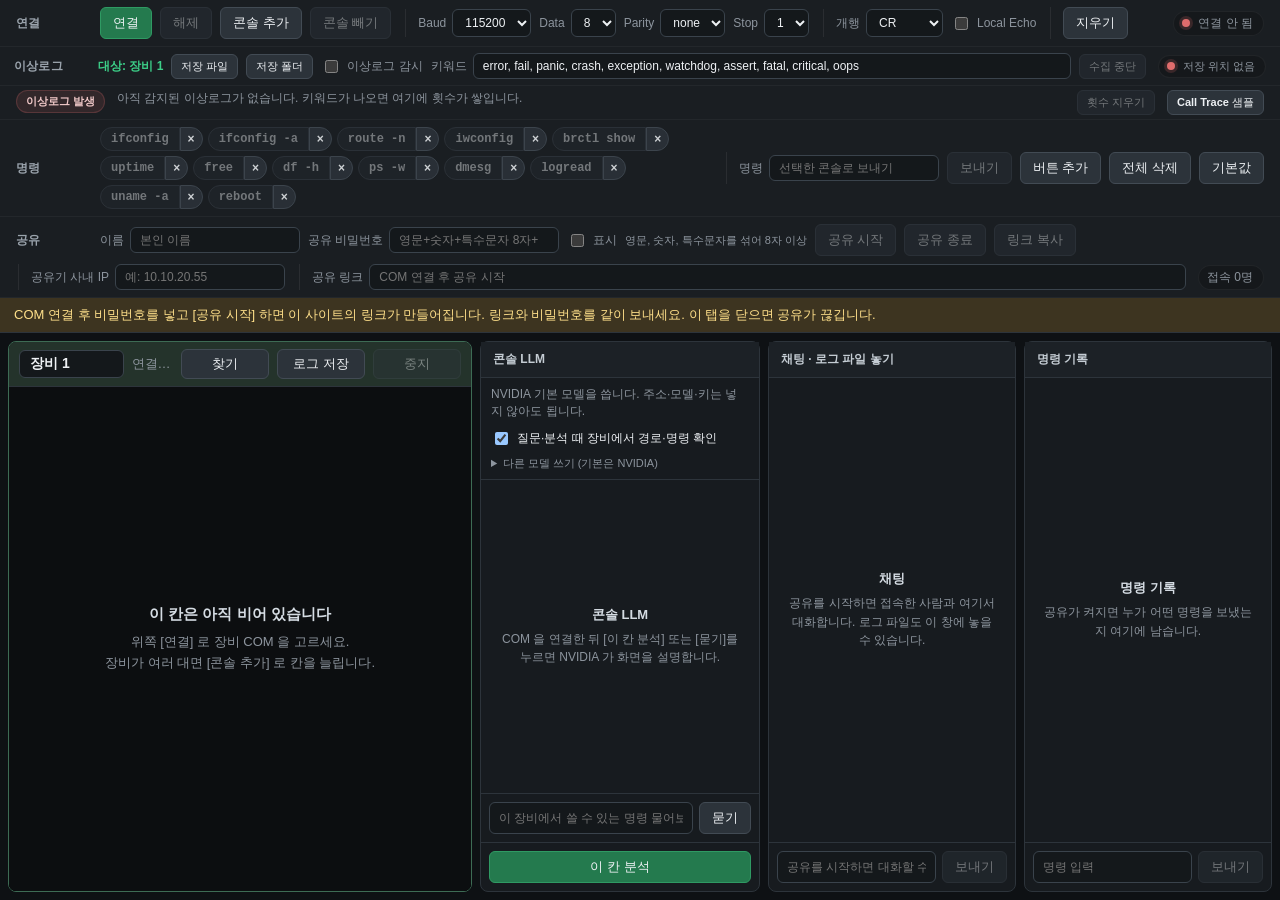
==== index.html @ 729c1d9c "Bake the Cloudflare Worker URL so testers can use Console LLM without filling API fields. Co-authore" ====
<!DOCTYPE html>
<html lang="ko">
  <head>
    <meta charset="UTF-8" />
    <meta name="viewport" content="width=device-width, initial-scale=1.0" />
    <meta name="referrer" content="no-referrer" />
    <title>웹 시리얼 콘솔</title>
    <meta http-equiv="Cache-Control" content="no-cache, no-store, must-revalidate" />
    <link rel="stylesheet" href="./vendor/xterm.css" />
    <link rel="stylesheet" href="./src/style.css?v=20261103f" />
  </head>
  <body>
    <div id="app">
      <div class="app-chrome">
      <header class="toolbar toolbar-serial">
        <span class="toolbar-label">연결</span>
        <div class="toolbar-group">
          <button id="btn-connect" type="button" class="btn btn-primary">연결</button>
          <button id="btn-disconnect" type="button" class="btn" disabled>해제</button>
          <button id="btn-add-console" type="button" class="btn">콘솔 추가</button>
          <button id="btn-remove-console" type="button" class="btn" disabled>콘솔 빼기</button>
        </div>

        <div class="toolbar-group">
          <label>
            Baud
            <select id="sel-baud">
              <option value="9600">9600</option>
              <option value="19200">19200</option>
              <option value="38400">38400</option>
              <option value="57600">57600</option>
              <option value="115200" selected>115200</option>
              <option value="230400">230400</option>
            </select>
          </label>

          <label>
            Data
            <select id="sel-data-bits">
              <option value="8" selected>8</option>
              <option value="7">7</option>
            </select>
          </label>

          <label>
            Parity
            <select id="sel-parity">
              <option value="none" selected>none</option>
              <option value="even">even</option>
              <option value="odd">odd</option>
            </select>
          </label>

          <label>
            Stop
            <select id="sel-stop-bits">
              <option value="1" selected>1</option>
              <option value="2">2</option>
            </select>
          </label>
        </div>

        <div class="toolbar-group">
          <label>
            개행
            <select id="sel-newline">
              <option value="cr" selected>CR</option>
              <option value="lf">LF</option>
              <option value="crlf">CR+LF</option>
            </select>
          </label>

          <label class="checkbox">
            <input id="chk-echo" type="checkbox" />
            Local Echo
          </label>
        </div>

        <div class="toolbar-group">
          <button id="btn-clear" type="button" class="btn">지우기</button>
        </div>

        <div class="toolbar-status">
          <span id="status-dot" class="status-dot" aria-hidden="true"></span>
          <span id="status-text">연결 안 됨</span>
        </div>
      </header>

      <header class="toolbar toolbar-aging">
        <span class="toolbar-label">이상로그</span>
        <div class="toolbar-group">
          <span id="aging-target" class="aging-target">대상: 장비 1</span>
          <button id="btn-log-file" type="button" class="btn">저장 파일</button>
          <button id="btn-log-folder" type="button" class="btn">저장 폴더</button>
          <label class="checkbox">
            <input id="chk-log-watch" type="checkbox" />
            이상로그 감시
          </label>
          <label class="toolbar-keywords">
            키워드
            <input
              id="txt-log-keywords"
              type="text"
              spellcheck="false"
              placeholder="선택한 장비만. 쉼표로 구분"
              title="지금 대상 칸만 감시합니다. 예: error, fail"
            />
          </label>
          <button id="btn-log-stop" type="button" class="btn" disabled>수집 중단</button>
        </div>

        <div class="toolbar-status">
          <span id="log-status-dot" class="status-dot" aria-hidden="true"></span>
          <span id="log-status-text">저장 위치 없음</span>
        </div>
      </header>

      <div id="aging-hit-bar" class="toolbar aging-hit-bar">
        <div class="aging-hit-heading">이상로그 발생</div>
        <div id="aging-hit-list" class="aging-hit-list"></div>
        <button id="btn-aging-hit-clear" type="button" class="btn" disabled>횟수 지우기</button>
        <button
          id="btn-oops-sample"
          type="button"
          class="btn"
          title="COM 없이 가짜 Call Trace 를 넣어, 채팅과 콘솔 LLM 칸에 마지막 함수 안내가 뜨는지 확인합니다."
        >
          Call Trace 샘플
        </button>
      </div>

      <header class="toolbar toolbar-commands">
        <span class="toolbar-label">명령</span>
        <div id="quick-commands" class="toolbar-group command-buttons"></div>
        <div class="toolbar-group command-custom">
          <label>
            명령
            <input
              id="txt-custom-command"
              type="text"
              spellcheck="false"
              placeholder="선택한 콘솔로 보내기"
              disabled
            />
          </label>
          <button id="btn-send-command" type="button" class="btn" disabled>보내기</button>
          <button id="btn-add-command" type="button" class="btn" title="입력한 명령을 버튼으로 남깁니다.">
            버튼 추가
          </button>
          <button id="btn-clear-commands" type="button" class="btn" title="지금 있는 명령 버튼을 모두 지웁니다.">
            전체 삭제
          </button>
          <button id="btn-reset-commands" type="button" class="btn" title="처음 들어 있던 버튼으로 되돌립니다.">
            기본값
          </button>
        </div>
      </header>

      <header class="toolbar toolbar-share">
        <span class="toolbar-label">공유</span>
        <div class="toolbar-group">
          <label>
            이름
            <input
              id="txt-share-name"
              type="text"
              maxlength="20"
              spellcheck="false"
              placeholder="본인 이름"
              autocomplete="nickname"
            />
          </label>
          <label>
            공유 비밀번호
            <input
              id="txt-share-pass"
              type="password"
              maxlength="64"
              spellcheck="false"
              placeholder="영문+숫자+특수문자 8자+"
              autocomplete="new-password"
            />
          </label>
          <label class="checkbox">
            <input id="chk-share-pass-show" type="checkbox" />
            표시
          </label>
          <span id="share-pass-hint" class="share-pass-hint">영문, 숫자, 특수문자를 섞어 8자 이상</span>
          <button id="btn-share-start" type="button" class="btn" disabled>공유 시작</button>
          <button id="btn-share-stop" type="button" class="btn" disabled>공유 종료</button>
          <button id="btn-share-copy" type="button" class="btn" disabled>링크 복사</button>
        </div>
        <div class="toolbar-group">
          <label>
            공유기 사내 IP
            <input
              id="txt-share-wan"
              type="text"
              spellcheck="false"
              placeholder="예: 10.10.20.55"
              title="사내망이 ipTIME에 준 주소입니다. 노트북 IP가 아닙니다. ipTIME에서 TCP 8765 를 이 PC로 포트포워드 한 뒤 적으세요."
            />
          </label>
        </div>
        <div class="toolbar-group toolbar-share-url">
          <label>
            공유 링크
            <input id="txt-share-url" type="text" readonly spellcheck="false" placeholder="COM 연결 후 공유 시작" />
          </label>
        </div>
        <div class="toolbar-status">
          <span id="share-peers">접속 0명</span>
        </div>
      </header>

      <p id="browser-warning" class="browser-warning" hidden>
        이 브라우저는 Web Serial API를 지원하지 않습니다. Chrome 또는 Edge의 https:// 주소로 열어 주세요.
      </p>
      <p id="pages-hint" class="share-banner" hidden>
        COM 연결 후 비밀번호를 넣고 [공유 시작] 하면 이 사이트의 링크가 만들어집니다. 링크와 비밀번호를 같이 보내세요.
        이 탭을 닫으면 공유가 끊깁니다.
      </p>

      <header class="toolbar toolbar-share-guests" id="share-guest-bar" hidden>
        <div class="toolbar-group share-guest-heading">접속자 명령 허용</div>
        <div id="share-guest-list" class="share-guest-list">
          <span class="share-guest-empty">아직 입장한 사람이 없습니다.</span>
        </div>
      </header>
      </div>

      <div class="workspace">
        <div id="console-stack" class="console-stack"></div>
        <aside id="llm-panel" class="chat-panel llm-panel">
          <div class="chat-header">콘솔 LLM</div>
          <div class="llm-settings">
            <p id="llm-trial-note" class="llm-trial-note">NVIDIA 기본 모델을 준비하는 중…</p>
            <label class="checkbox" title="pwd·PATH·ls 만 보냅니다. 콘솔 화면·공유·이상로그에는 찍히지 않습니다.">
              <input id="chk-llm-probe-device" type="checkbox" checked />
              질문·분석 때 장비에서 경로·명령 확인
            </label>
            <details class="llm-api-details">
              <summary>다른 모델 쓰기 (기본은 NVIDIA)</summary>
              <p class="llm-trial-note">
                시험자는 비워 두세요. 주소·모델은 NVIDIA 기본값입니다.
                API 키는 페이지에 넣지 않고 Cloudflare Worker 비밀값으로 둡니다.
              </p>
              <label>
                API 주소
                <input
                  id="txt-llm-endpoint"
                  type="text"
                  spellcheck="false"
                  placeholder="https://integrate.api.nvidia.com/v1/chat/completions"
                  autocomplete="off"
                />
              </label>
              <label>
                모델
                <input
                  id="txt-llm-model"
                  type="text"
                  spellcheck="false"
                  placeholder="nvidia/nemotron-3-ultra-550b-a55b"
                  autocomplete="off"
                />
              </label>
              <label>
                중계 주소
                <input
                  id="txt-llm-proxy"
                  type="text"
                  spellcheck="false"
                  placeholder="https://이름.workers.dev"
                  autocomplete="off"
                />
              </label>
              <label>
                API 키
                <input
                  id="txt-llm-key"
                  type="password"
                  spellcheck="false"
                  placeholder="비워 두면 기본 키"
                  autocomplete="off"
                />
              </label>
            </details>
          </div>
          <div id="llm-log" class="chat-log llm-log"></div>
          <div class="side-empty" id="llm-empty">
            <p class="side-empty-title">콘솔 LLM</p>
            <p class="side-empty-live">
              COM 을 연결한 뒤 [이 칸 분석] 또는 [묻기]를 누르면 NVIDIA 가 화면을 설명합니다.
            </p>
          </div>
          <form id="llm-ask-form" class="chat-form llm-ask">
            <input
              id="txt-llm-question"
              type="text"
              spellcheck="false"
              placeholder="이 장비에서 쓸 수 있는 명령 물어보기"
              autocomplete="off"
            />
            <button id="btn-llm-ask" type="submit" class="btn">묻기</button>
          </form>
          <div class="chat-form llm-actions">
            <button id="btn-llm-analyze" type="button" class="btn btn-primary">이 칸 분석</button>
          </div>
        </aside>
        <aside id="chat-panel" class="chat-panel idle">
          <div class="chat-header">채팅 · 로그 파일 놓기</div>
          <div id="chat-log" class="chat-log"></div>
          <div class="side-empty" id="chat-empty">
            <p class="side-empty-title">채팅</p>
            <p class="side-empty-idle">공유를 시작하면 접속한 사람과 여기서 대화합니다. 로그 파일도 이 창에 놓을 수 있습니다.</p>
            <p class="side-empty-live">아직 대화가 없습니다.</p>
          </div>
          <form id="chat-form" class="chat-form">
            <input
              id="txt-chat"
              type="text"
              spellcheck="false"
              placeholder="공유를 시작하면 대화할 수 있습니다"
              disabled
            />
            <button type="submit" class="btn" disabled>보내기</button>
          </form>
        </aside>
        <aside id="cmd-panel" class="chat-panel cmd-panel idle">
          <div class="chat-header">명령 기록</div>
          <div id="cmd-log" class="chat-log"></div>
          <div class="side-empty" id="cmd-empty">
            <p class="side-empty-title">명령 기록</p>
            <p class="side-empty-idle">공유가 켜지면 누가 어떤 명령을 보냈는지 여기에 남습니다.</p>
            <p class="side-empty-live">아직 보낸 명령이 없습니다.</p>
          </div>
          <form id="cmd-form" class="chat-form">
            <input
              id="txt-panel-cmd"
              type="text"
              spellcheck="false"
              placeholder="명령 입력"
              disabled
            />
            <button id="btn-panel-cmd" type="submit" class="btn" disabled>보내기</button>
          </form>
        </aside>
      </div>
    </div>

    <div id="alert-modal" class="alert-modal" hidden>
      <div class="alert-modal-box" role="dialog" aria-labelledby="alert-modal-title">
        <h2 id="alert-modal-title">이상로그 감지</h2>
        <p id="alert-modal-console" class="alert-modal-console"></p>
        <p id="alert-modal-time" class="alert-modal-time"></p>
        <pre id="alert-modal-line" class="alert-modal-line"></pre>
        <p id="alert-modal-file" class="alert-modal-file"></p>
        <button id="btn-alert-ok" type="button" class="btn btn-primary">확인</button>
      </div>
    </div>

    <script src="./vendor/xterm.js"></script>
    <script src="./vendor/addon-fit.js"></script>
    <script src="./src/serial.js"></script>
    <script src="./src/term-text.js?v=20261030h"></script>
    <script src="./src/oops-hint.js?v=20261112b"></script>
    <script src="./src/aging-log.js?v=20261112a"></script>
    <script src="./src/commands.js?v=20261030f"></script>
    <script src="./src/log-view.js?v=20261002c"></script>
    <script src="./vendor/peerjs.min.js"></script>
    <script src="./src/share.js?v=20261111d"></script>
    <script src="./src/console-find.js?v=20260901m"></script>
    <script src="./src/session-log.js?v=20261030h"></script>
    <script src="./src/dut-probe.js?v=20261113a"></script>
    <script src="./src/llm-analyze.js?v=20261117a"></script>
    <script src="./src/console-pane.js?v=20261113a"></script>
    <script src="./src/panel-resize.js?v=20261113a"></script>
    <script src="./src/main.js?v=20261113e"></script>
  </body>
</html>
---- vendor/xterm.css ----
/**
 * Copyright (c) 2014 The xterm.js authors. All rights reserved.
 * Copyright (c) 2012-2013, Christopher Jeffrey (MIT License)
 * https://github.com/chjj/term.js
 * @license MIT
 *
 * Permission is hereby granted, free of charge, to any person obtaining a copy
 * of this software and associated documentation files (the "Software"), to deal
 * in the Software without restriction, including without limitation the rights
 * to use, copy, modify, merge, publish, distribute, sublicense, and/or sell
 * copies of the Software, and to permit persons to whom the Software is
 * furnished to do so, subject to the following conditions:
 *
 * The above copyright notice and this permission notice shall be included in
 * all copies or substantial portions of the Software.
 *
 * THE SOFTWARE IS PROVIDED "AS IS", WITHOUT WARRANTY OF ANY KIND, EXPRESS OR
 * IMPLIED, INCLUDING BUT NOT LIMITED TO THE WARRANTIES OF MERCHANTABILITY,
 * FITNESS FOR A PARTICULAR PURPOSE AND NONINFRINGEMENT. IN NO EVENT SHALL THE
 * AUTHORS OR COPYRIGHT HOLDERS BE LIABLE FOR ANY CLAIM, DAMAGES OR OTHER
 * LIABILITY, WHETHER IN AN ACTION OF CONTRACT, TORT OR OTHERWISE, ARISING FROM,
 * OUT OF OR IN CONNECTION WITH THE SOFTWARE OR THE USE OR OTHER DEALINGS IN
 * THE SOFTWARE.
 *
 * Originally forked from (with the author's permission):
 *   Fabrice Bellard's javascript vt100 for jslinux:
 *   http://bellard.org/jslinux/
 *   Copyright (c) 2011 Fabrice Bellard
 *   The original design remains. The terminal itself
 *   has been extended to include xterm CSI codes, among
 *   other features.
 */

/**
 *  Default styles for xterm.js
 */

.xterm {
    cursor: text;
    position: relative;
    user-select: none;
    -ms-user-select: none;
    -webkit-user-select: none;
}

.xterm.focus,
.xterm:focus {
    outline: none;
}

.xterm .xterm-helpers {
    position: absolute;
    top: 0;
    /**
     * The z-index of the helpers must be higher than the canvases in order for
     * IMEs to appear on top.
     */
    z-index: 5;
}

.xterm .xterm-helper-textarea {
    padding: 0;
    border: 0;
    margin: 0;
    /* Move textarea out of the screen to the far left, so that the cursor is not visible */
    position: absolute;
    opacity: 0;
    left: -9999em;
    top: 0;
    width: 0;
    height: 0;
    z-index: -5;
    /** Prevent wrapping so the IME appears against the textarea at the correct position */
    white-space: nowrap;
    overflow: hidden;
    resize: none;
}

.xterm .composition-view {
    /* TODO: Composition position got messed up somewhere */
    background: #000;
    color: #FFF;
    display: none;
    position: absolute;
    white-space: nowrap;
    z-index: 1;
}

.xterm .composition-view.active {
    display: block;
}

.xterm .xterm-viewport {
    /* On OS X this is required in order for the scroll bar to appear fully opaque */
    background-color: #000;
    overflow-y: scroll;
    cursor: default;
    position: absolute;
    right: 0;
    left: 0;
    top: 0;
    bottom: 0;
}

.xterm .xterm-screen {
    position: relative;
}

.xterm .xterm-screen canvas {
    position: absolute;
    left: 0;
    top: 0;
}

.xterm .xterm-scroll-area {
    visibility: hidden;
}

.xterm-char-measure-element {
    display: inline-block;
    visibility: hidden;
    position: absolute;
    top: 0;
    left: -9999em;
    line-height: normal;
}

.xterm.enable-mouse-events {
    /* When mouse events are enabled (eg. tmux), revert to the standard pointer cursor */
    cursor: default;
}

.xterm.xterm-cursor-pointer,
.xterm .xterm-cursor-pointer {
    cursor: pointer;
}

.xterm.column-select.focus {
    /* Column selection mode */
    cursor: crosshair;
}

.xterm .xterm-accessibility:not(.debug),
.xterm .xterm-message {
    position: absolute;
    left: 0;
    top: 0;
    bottom: 0;
    right: 0;
    z-index: 10;
    color: transparent;
    pointer-events: none;
}

.xterm .xterm-accessibility-tree:not(.debug) *::selection {
  color: transparent;
}

.xterm .xterm-accessibility-tree {
  user-select: text;
  white-space: pre;
}

.xterm .live-region {
    position: absolute;
    left: -9999px;
    width: 1px;
    height: 1px;
    overflow: hidden;
}

.xterm-dim {
    /* Dim should not apply to background, so the opacity of the foreground color is applied
     * explicitly in the generated class and reset to 1 here */
    opacity: 1 !important;
}

.xterm-underline-1 { text-decoration: underline; }
.xterm-underline-2 { text-decoration: double underline; }
.xterm-underline-3 { text-decoration: wavy underline; }
.xterm-underline-4 { text-decoration: dotted underline; }
.xterm-underline-5 { text-decoration: dashed underline; }

.xterm-overline {
    text-decoration: overline;
}

.xterm-overline.xterm-underline-1 { text-decoration: overline underline; }
.xterm-overline.xterm-underline-2 { text-decoration: overline double underline; }
.xterm-overline.xterm-underline-3 { text-decoration: overline wavy underline; }
.xterm-overline.xterm-underline-4 { text-decoration: overline dotted underline; }
.xterm-overline.xterm-underline-5 { text-decoration: overline dashed underline; }

.xterm-strikethrough {
    text-decoration: line-through;
}

.xterm-screen .xterm-decoration-container .xterm-decoration {
	z-index: 6;
	position: absolute;
}

.xterm-screen .xterm-decoration-container .xterm-decoration.xterm-decoration-top-layer {
	z-index: 7;
}

.xterm-decoration-overview-ruler {
    z-index: 8;
    position: absolute;
    top: 0;
    right: 0;
    pointer-events: none;
}

.xterm-decoration-top {
    z-index: 2;
    position: relative;
}
---- src/style.css ----
:root {
  --bg: #101214;
  --toolbar-bg: #1c2126;
  --toolbar-border: #2d343b;
  --text: #eef1f4;
  --muted: #8d959e;
  --accent: #3ccf88;
  --accent-soft: #1c3328;
  --danger: #e06c6c;
  --warn: #e0b84a;
  --btn-bg: #2c333a;
  --btn-hover: #394149;
  --input-bg: #14181b;
  --input-border: #3a434c;
  --focus: #4ad89a;
  --radius: 8px;
  --radius-sm: 6px;
  color-scheme: dark;
}

* {
  box-sizing: border-box;
}

html,
body {
  margin: 0;
  height: 100%;
  overflow: hidden;
}

body {
  font-family: "Segoe UI", "Malgun Gothic", sans-serif;
  background: var(--bg);
  color: var(--text);
}

#app {
  margin: 0;
  height: 100%;
  min-height: 0;
  display: flex;
  flex-direction: column;
  position: relative;
  overflow: hidden;
}

.app-chrome {
  flex-shrink: 0;
  background: #1a1e22;
  border-bottom: 1px solid var(--toolbar-border);
}

.toolbar {
  display: flex;
  flex-wrap: wrap;
  align-items: center;
  gap: 8px 12px;
  padding: 7px 16px;
  background: transparent;
  border-bottom: 1px solid rgba(255, 255, 255, 0.04);
  flex-shrink: 0;
}

.app-chrome .toolbar:last-child {
  border-bottom: 0;
}

.toolbar-label {
  flex: 0 0 4.5rem;
  width: 4.5rem;
  padding: 0;
  border: 0;
  background: none;
  color: #9aa3ac;
  font-size: 12px;
  font-weight: 700;
  letter-spacing: 0.02em;
  white-space: nowrap;
}

.toolbar-group {
  display: flex;
  flex-wrap: wrap;
  align-items: center;
  gap: 8px;
}

.toolbar-group + .toolbar-group {
  padding-left: 12px;
  margin-left: 2px;
  border-left: 1px solid rgba(255, 255, 255, 0.07);
}

.toolbar-aging {
  border-top: 0;
  padding: 6px 14px;
  gap: 8px 12px;
}

.toolbar-aging .btn {
  padding: 4px 9px;
  font-size: 11px;
}

.toolbar-aging label,
.toolbar-aging .toolbar-status {
  font-size: 11px;
}

.toolbar-aging .toolbar-group {
  flex: 1 1 auto;
  min-width: 0;
  flex-wrap: nowrap;
}

.aging-target {
  color: var(--accent);
  font-size: 12px;
  font-weight: 650;
  white-space: nowrap;
}

.aging-hit-bar {
  align-items: flex-start;
  gap: 8px 12px;
  padding: 7px 16px;
}

.aging-hit-bar.is-quiet {
  padding-top: 4px;
  padding-bottom: 4px;
}

.aging-hit-heading,
.share-guest-heading {
  flex: 0 0 auto;
  padding: 3px 9px;
  border-radius: 999px;
  border: 1px solid rgba(255, 255, 255, 0.06);
  background: rgba(255, 255, 255, 0.05);
  font-size: 11px;
  font-weight: 650;
  color: #c4ccd3;
  white-space: nowrap;
}

.aging-hit-heading {
  color: #f0c8c8;
  background: rgba(224, 108, 108, 0.12);
  border-color: rgba(224, 108, 108, 0.22);
}

.aging-hit-list {
  display: flex;
  flex-wrap: wrap;
  gap: 6px;
  align-items: center;
  flex: 1 1 auto;
  min-width: 0;
}

.aging-hit-empty {
  font-size: 12px;
  color: var(--muted);
}

.aging-hit-item {
  display: inline-flex;
  flex-direction: row;
  align-items: baseline;
  gap: 6px;
  padding: 4px 9px;
  border: 1px solid var(--toolbar-border);
  border-radius: 999px;
  background: var(--input-bg);
  font-size: 11px;
  color: var(--muted);
  line-height: 1.3;
  white-space: nowrap;
}

.aging-hit-item strong {
  font-size: 12px;
  font-weight: 650;
  color: var(--text);
}

.aging-hit-item.has-hit {
  border-color: #7a3f3f;
  background: #2f1d1d;
  color: #f0c8c8;
}

.aging-hit-item.has-hit strong {
  color: #ffb4b4;
}

.aging-hit-bar .btn {
  flex: 0 0 auto;
  margin-left: auto;
  padding: 4px 9px;
  font-size: 11px;
}

.toolbar-aging .toolbar-keywords {
  flex: 1 1 240px;
  min-width: 160px;
  gap: 6px;
}

.toolbar-aging .toolbar-keywords input {
  flex: 1;
  min-width: 0;
  padding: 5px 9px;
  font-size: 12px;
}

.toolbar input[type='text'],
.toolbar input[type='password'] {
  flex: 1;
  min-width: 160px;
  background: var(--input-bg);
  color: var(--text);
  border: 1px solid var(--input-border);
  border-radius: var(--radius-sm);
  padding: 5px 9px;
  font-size: 12px;
}

.toolbar input[type='text']:focus,
.toolbar input[type='password']:focus,
.toolbar select:focus,
.console-find-input:focus,
.chat-form input:focus,
.console-pane-title:focus {
  outline: 2px solid rgba(74, 216, 154, 0.35);
  border-color: #4a8f6c;
}

.toolbar input[type='text']:read-only,
.toolbar input[type='password']:read-only {
  cursor: default;
}

.share-pass-hint {
  font-size: 11px;
  color: var(--muted);
  white-space: nowrap;
}

.share-pass-hint.ok {
  color: #b6e0c2;
}

.share-pass-hint.bad {
  color: #ff8a8a;
}

.status-dot.watching {
  background: var(--warn);
  box-shadow: 0 0 0 3px rgba(224, 184, 74, 0.2);
}

.status-dot.recording {
  background: var(--accent);
  box-shadow: 0 0 0 3px rgba(60, 207, 136, 0.22);
}

.toolbar label {
  display: flex;
  align-items: center;
  gap: 6px;
  font-size: 12px;
  color: var(--muted);
}

.toolbar select {
  background: var(--input-bg);
  color: var(--text);
  border: 1px solid var(--input-border);
  border-radius: var(--radius-sm);
  padding: 5px 8px;
  font-size: 12px;
}

.checkbox {
  user-select: none;
}

.btn {
  background: var(--btn-bg);
  color: var(--text);
  border: 1px solid #424b54;
  border-radius: var(--radius-sm);
  padding: 6px 12px;
  font-size: 13px;
  font-weight: 550;
  cursor: pointer;
}

.btn:hover:not(:disabled) {
  background: var(--btn-hover);
  border-color: #515b65;
}

.btn:focus-visible {
  outline: 2px solid var(--focus);
  outline-offset: 1px;
}

.btn:disabled {
  opacity: 0.42;
  cursor: default;
}

.btn-primary {
  background: #247a4e;
  border-color: #2f9a63;
}

.btn-primary:hover:not(:disabled) {
  background: #2b8d5b;
}

.toolbar-status {
  margin-left: auto;
  display: flex;
  align-items: center;
  gap: 8px;
  padding: 3px 10px 3px 8px;
  border-radius: 999px;
  border: 1px solid rgba(255, 255, 255, 0.05);
  background: rgba(0, 0, 0, 0.18);
  font-size: 12px;
  color: var(--muted);
}

.status-dot {
  width: 8px;
  height: 8px;
  border-radius: 50%;
  background: var(--danger);
  box-shadow: 0 0 0 3px rgba(224, 108, 108, 0.18);
}

.status-dot.connected {
  background: var(--accent);
  box-shadow: 0 0 0 3px rgba(60, 207, 136, 0.22);
}

.toolbar-commands {
  gap: 8px 12px;
}

.command-buttons {
  flex: 1;
  display: flex;
  flex-wrap: wrap;
  gap: 5px;
}

.cmd-item {
  display: inline-flex;
  align-items: stretch;
}

.command-buttons .btn-cmd {
  padding: 4px 10px;
  font-size: 12px;
  font-family: Consolas, "Courier New", monospace;
  border-radius: 999px 0 0 999px;
  background: #252b31;
}

.command-buttons .btn-cmd-remove {
  padding: 0 7px;
  min-width: 0;
  font-size: 12px;
  line-height: 1;
  border-radius: 0 999px 999px 0;
  opacity: 0.85;
}

.command-buttons .btn-cmd-remove:hover:not(:disabled) {
  opacity: 1;
  background: #4a2c2c;
  border-color: #7a3f3f;
}

.command-custom {
  margin-left: auto;
}

.command-custom label {
  min-width: 200px;
}

.browser-warning {
  margin: 0;
  padding: 8px 14px;
  background: #5c2b2b;
  color: #ffd6d6;
  font-size: 13px;
}

.workspace {
  flex: 1 1 0;
  min-height: 200px;
  display: flex;
  gap: 8px;
  padding: 8px;
  overflow: hidden;
  background: #0e1114;
}

.console-stack {
  flex: 1 1 0;
  min-width: 0;
  min-height: 0;
  display: flex;
  flex-direction: row;
  gap: 8px;
  overflow: hidden;
}

.console-pane {
  flex: 1 1 0;
  min-width: 140px;
  min-height: 0;
  display: flex;
  flex-direction: column;
  border: 1px solid var(--toolbar-border);
  border-radius: 8px;
  background: #111417;
  overflow: hidden;
}

.console-pane.selected {
  border-color: #3d6b54;
}

.console-pane.selected .console-pane-bar {
  background: #24332b;
}

.console-pane-bar {
  display: flex;
  align-items: center;
  gap: 8px;
  padding: 7px 10px;
  background: #1a1e22;
  border-bottom: 1px solid var(--toolbar-border);
  flex-shrink: 0;
}

.console-body {
  position: relative;
  flex: 1 1 0;
  min-width: 0;
  min-height: 0;
  display: flex;
  flex-direction: column;
}

.console-empty {
  position: absolute;
  inset: 0;
  z-index: 2;
  display: flex;
  flex-direction: column;
  align-items: center;
  justify-content: center;
  gap: 8px;
  padding: 24px;
  text-align: center;
  background: #0c0e10;
  pointer-events: none;
}

.console-empty[hidden] {
  display: none;
}

.console-empty-title {
  margin: 0;
  font-size: 15px;
  font-weight: 650;
  color: #d5dce3;
}

.console-empty-text {
  margin: 0;
  font-size: 13px;
  line-height: 1.55;
  color: var(--muted);
}

.console-pane-title {
  flex: 0 1 140px;
  min-width: 96px;
  max-width: 180px;
  width: auto;
  background: var(--input-bg);
  color: var(--text);
  border: 1px solid var(--input-border);
  border-radius: var(--radius-sm);
  padding: 5px 10px;
  font-size: 14px;
  font-weight: 600;
}

.console-pane-status {
  flex: 0 1 auto;
  min-width: 0;
  overflow: hidden;
  text-overflow: ellipsis;
  white-space: nowrap;
  font-size: 13px;
  color: var(--muted);
}

.console-pane-find-btn,
.console-pane-log-btn {
  flex: 0 0 88px;
  width: 88px;
  box-sizing: border-box;
  padding: 5px 4px;
  font-size: 13px;
  text-align: center;
  white-space: nowrap;
}

.console-pane-log-btn.recording {
  color: #ffe08a;
  border-color: #6b5b2e;
  background: #3a3218;
}

.console-find {
  display: flex;
  align-items: center;
  gap: 6px;
  padding: 5px 10px;
  background: #1a1e22;
  border-bottom: 1px solid var(--toolbar-border);
  flex-shrink: 0;
}

.console-find[hidden] {
  display: none;
}

.console-find-input {
  flex: 1 1 140px;
  min-width: 80px;
  background: var(--input-bg);
  color: var(--text);
  border: 1px solid var(--input-border);
  border-radius: var(--radius-sm);
  padding: 4px 8px;
  font-size: 12px;
}

.console-find-btn {
  padding: 3px 8px;
  font-size: 12px;
}

.console-find-count {
  min-width: 52px;
  font-size: 12px;
  color: var(--muted);
  white-space: nowrap;
}

.console-find-count.miss {
  color: #ff8a8a;
}

.console-pane .terminal {
  flex: 1 1 0;
  min-width: 0;
  min-height: 0;
  padding: 6px;
  background: #000;
  overflow: hidden;
}

.terminal {
  flex: 1 1 0;
  min-width: 0;
  min-height: 200px;
  padding: 6px;
  background: #000;
  overflow: hidden;
}

.toolbar-share-url {
  flex: 1;
  min-width: 280px;
}

.toolbar-share-url label {
  width: 100%;
}

.toolbar-share-guests {
  align-items: flex-start;
}

.toolbar-share-guests[hidden] {
  display: none;
}

.share-guest-heading {
  padding-top: 3px;
}

.share-guest-list {
  display: flex;
  flex-wrap: wrap;
  gap: 8px;
  align-items: center;
  flex: 1;
  min-width: 0;
}

.share-guest-empty {
  font-size: 12px;
  color: var(--muted);
}

.share-guest-item {
  display: inline-flex;
  align-items: center;
  gap: 6px;
  padding: 4px 9px;
  border: 1px solid var(--toolbar-border);
  border-radius: 999px;
  font-size: 12px;
  background: var(--input-bg);
  cursor: pointer;
  user-select: none;
}

.share-guest-item.has-cmd {
  border-color: #3d6b4f;
  background: var(--accent-soft);
  color: #b6e0c2;
}

.share-guest-item input {
  margin: 0;
}

.guest-perm {
  font-size: 12px;
  color: var(--muted);
  white-space: nowrap;
}

.guest-perm.allowed {
  color: #b6e0c2;
}

.guest-app > .toolbar-commands {
  background: #1a1e22;
  border-bottom: 1px solid var(--toolbar-border);
}

.guest-readonly .toolbar-commands {
  display: none;
}

.guest-readonly .cmd-panel .chat-form {
  display: none;
}

.share-banner {
  margin: 0;
  padding: 8px 14px;
  background: #3d3420;
  color: #ffe08a;
  font-size: 13px;
}

.chat-panel {
  width: 248px;
  flex-shrink: 0;
  min-height: 0;
  display: flex;
  flex-direction: column;
  background: #171b1f;
  border: 1px solid var(--toolbar-border);
  border-radius: 8px;
  position: relative;
}

.panel-resizer {
  position: absolute;
  left: 0;
  top: 0;
  bottom: 0;
  width: 7px;
  z-index: 5;
  cursor: col-resize;
  touch-action: none;
}

.panel-resizer:hover,
.panel-resizer.dragging {
  background: rgba(74, 216, 154, 0.35);
}

body.panel-resizing {
  cursor: col-resize;
  user-select: none;
}

body.panel-resizing .xterm {
  pointer-events: none;
}

.cmd-panel {
  width: 248px;
}

.llm-panel {
  width: 280px;
}

.llm-settings {
  display: flex;
  flex-direction: column;
  gap: 8px;
  padding: 8px 10px;
  border-bottom: 1px solid var(--toolbar-border);
  flex-shrink: 0;
}

.llm-settings label {
  display: flex;
  flex-direction: column;
  gap: 4px;
  font-size: 11px;
  color: var(--muted);
}

.llm-settings input[type='text'],
.llm-settings input[type='password'] {
  width: 100%;
  background: var(--input-bg);
  color: var(--text);
  border: 1px solid var(--input-border);
  border-radius: var(--radius-sm);
  padding: 5px 8px;
  font-size: 12px;
}

.llm-settings .checkbox {
  flex-direction: row;
  align-items: center;
  gap: 6px;
  color: var(--text);
  font-size: 12px;
}

.llm-trial-note {
  margin: 0;
  font-size: 12px;
  line-height: 1.45;
  color: var(--muted);
}

.llm-api-details {
  display: flex;
  flex-direction: column;
  gap: 8px;
}

.llm-api-details summary {
  cursor: pointer;
  font-size: 11px;
  color: var(--muted);
}

.llm-api-details[open] {
  gap: 8px;
}

.llm-api-details[open] label {
  margin-top: 6px;
}

.llm-panel .chat-bubble {
  max-width: 92%;
}

.llm-panel .chat-row-error .chat-text {
  background: #4a2c2c;
  color: #ffd6d6;
}

.llm-panel .chat-row-pending .chat-text {
  color: var(--muted);
}

.llm-actions {
  justify-content: flex-end;
}

.llm-actions .btn {
  width: 100%;
}

.llm-ask {
  border-top: 1px solid var(--toolbar-border);
}

.side-empty {
  display: none;
  flex: 1;
  min-height: 0;
  flex-direction: column;
  align-items: center;
  justify-content: center;
  gap: 6px;
  padding: 18px 16px;
  text-align: center;
}

.chat-log:empty ~ .side-empty {
  display: flex;
}

.side-empty-title {
  margin: 0;
  font-size: 13px;
  font-weight: 650;
  color: #d5dce3;
}

.side-empty-idle,
.side-empty-live {
  margin: 0;
  font-size: 12px;
  line-height: 1.55;
  color: var(--muted);
}

.chat-panel.idle .side-empty-live,
.chat-panel:not(.idle) .side-empty-idle {
  display: none;
}

.chat-panel[hidden] {
  display: none;
}

.chat-header {
  padding: 9px 12px;
  font-size: 12px;
  font-weight: 650;
  color: #c4ccd3;
  background: #1c2126;
  border-bottom: 1px solid var(--toolbar-border);
}

.chat-log {
  flex: 1;
  min-height: 0;
  overflow-y: auto;
  padding: 10px;
  display: flex;
  flex-direction: column;
  gap: 8px;
}

.chat-log:empty {
  display: none;
}

.chat-row {
  display: flex;
  width: 100%;
}

.chat-row-mine {
  justify-content: flex-end;
}

.chat-row-other {
  justify-content: flex-start;
}

.chat-bubble {
  max-width: 82%;
  display: flex;
  flex-direction: column;
  align-items: flex-start;
}

.chat-row-mine .chat-bubble {
  align-items: flex-end;
}

.chat-from {
  display: block;
  margin: 0 4px 3px;
  font-size: 11px;
  color: var(--muted);
}

.chat-text {
  margin: 0;
  padding: 7px 10px;
  border-radius: 12px;
  font-size: 13px;
  line-height: 1.4;
  word-break: break-word;
  white-space: pre-wrap;
}

.chat-row-other .chat-text {
  background: #2c333a;
  color: var(--text);
  border-top-left-radius: 4px;
}

.chat-row-mine .chat-text {
  background: #fee500;
  color: #191919;
  border-top-right-radius: 4px;
}

.chat-text.chat-file {
  display: flex;
  flex-direction: column;
  gap: 6px;
  min-width: 140px;
}

.chat-file-name {
  word-break: break-all;
}

.chat-file-btn {
  padding: 3px 8px;
  font-size: 12px;
  align-self: flex-start;
}

.chat-panel.chat-drop-over::after {
  content: '로그 파일을 놓으세요';
  position: absolute;
  inset: 0;
  z-index: 4;
  display: flex;
  align-items: center;
  justify-content: center;
  background: rgba(16, 18, 20, 0.88);
  color: #ffe08a;
  font-size: 13px;
  pointer-events: none;
}

.cmd-panel .chat-row-other .chat-text {
  background: #2f4a3a;
  color: #d8eee0;
}

.cmd-panel .chat-row-mine .chat-text {
  background: #7ec8e3;
  color: #102028;
}

.chat-form {
  display: flex;
  gap: 6px;
  padding: 8px;
  border-top: 1px solid var(--toolbar-border);
}

.chat-form input {
  flex: 1;
  min-width: 0;
  background: var(--input-bg);
  color: var(--text);
  border: 1px solid var(--input-border);
  border-radius: var(--radius-sm);
  padding: 6px 9px;
  font-size: 12px;
}

.alert-modal {
  position: fixed;
  inset: 0;
  z-index: 20;
  display: flex;
  align-items: center;
  justify-content: center;
  background: rgba(0, 0, 0, 0.55);
}

.alert-modal[hidden] {
  display: none;
}

.alert-modal-box {
  width: min(520px, calc(100% - 32px));
  background: #22272c;
  border: 1px solid #c75b5b;
  border-radius: 12px;
  padding: 20px 20px 16px;
  box-shadow: 0 12px 32px rgba(0, 0, 0, 0.5);
}

.alert-modal-box h2 {
  margin: 0 0 12px;
  font-size: 18px;
  color: #ff8a8a;
}

.alert-modal-time,
.alert-modal-console,
.alert-modal-file {
  margin: 0 0 8px;
  font-size: 13px;
  color: var(--muted);
}

.alert-modal-console {
  color: var(--accent);
  font-weight: 650;
}

.alert-modal-line {
  margin: 0 0 12px;
  padding: 8px 10px;
  background: #14181b;
  border-radius: var(--radius-sm);
  color: #ffd6d6;
  font-size: 13px;
  white-space: pre-wrap;
  word-break: break-all;
  max-height: 160px;
  overflow: auto;
}

.alert-modal-box .btn-primary {
  margin-top: 4px;
}

.terminal .xterm {
  height: 100%;
  width: 100%;
}

.terminal .xterm-screen {
  height: 100%;
}

.terminal .xterm-viewport {
  overflow-y: auto !important;
}

@media (max-width: 720px) {
  html,
  body:has(.guest-app) {
    height: auto;
    min-height: 100dvh;
    overflow: auto;
  }

  .guest-app {
    height: auto;
    min-height: 100dvh;
    overflow: visible;
  }

  .guest-app .toolbar {
    padding: 6px 8px;
    gap: 6px 8px;
  }

  .guest-app .toolbar-group + .toolbar-group {
    padding-left: 0;
    margin-left: 0;
    border-left: 0;
  }

  .guest-app .share-banner {
    font-size: 12px;
    padding: 6px 8px;
  }

  .guest-app .command-buttons {
    flex: 1 1 auto;
    flex-wrap: nowrap;
    overflow-x: auto;
    max-width: 100%;
  }

  .guest-app .command-custom {
    margin-left: 0;
    width: 100%;
  }

  .guest-app .command-custom label {
    min-width: 0;
    flex: 1;
  }

  .guest-app .workspace {
    flex-direction: column;
    flex: 1 1 auto;
    min-height: 0;
    overflow: visible;
    padding: 6px;
    gap: 6px;
  }

  .guest-app .console-stack {
    flex-direction: column;
    height: 58vh;
    min-height: 240px;
    flex: 0 0 auto;
  }

  .guest-app .console-pane {
    min-width: 0;
    min-height: 200px;
  }

  .guest-app .console-pane-find-btn,
  .guest-app .console-pane-log-btn {
    display: none;
  }

  .guest-app .chat-panel,
  .guest-app .cmd-panel {
    width: 100%;
    height: 220px;
    min-height: 180px;
    flex: 0 0 auto;
  }

  .guest-app .toolbar-commands {
    order: 6;
    position: sticky;
    bottom: 0;
    z-index: 6;
    background: var(--toolbar-bg);
    border-top: 1px solid var(--toolbar-border);
    border-bottom: 0;
  }

  .guest-app .app-chrome {
    order: 1;
  }

  .guest-app .share-banner,
  .guest-app .browser-warning {
    order: 2;
  }

  .guest-app .aging-hit-bar {
    order: 3;
  }

  .guest-app .workspace {
    order: 4;
  }
}
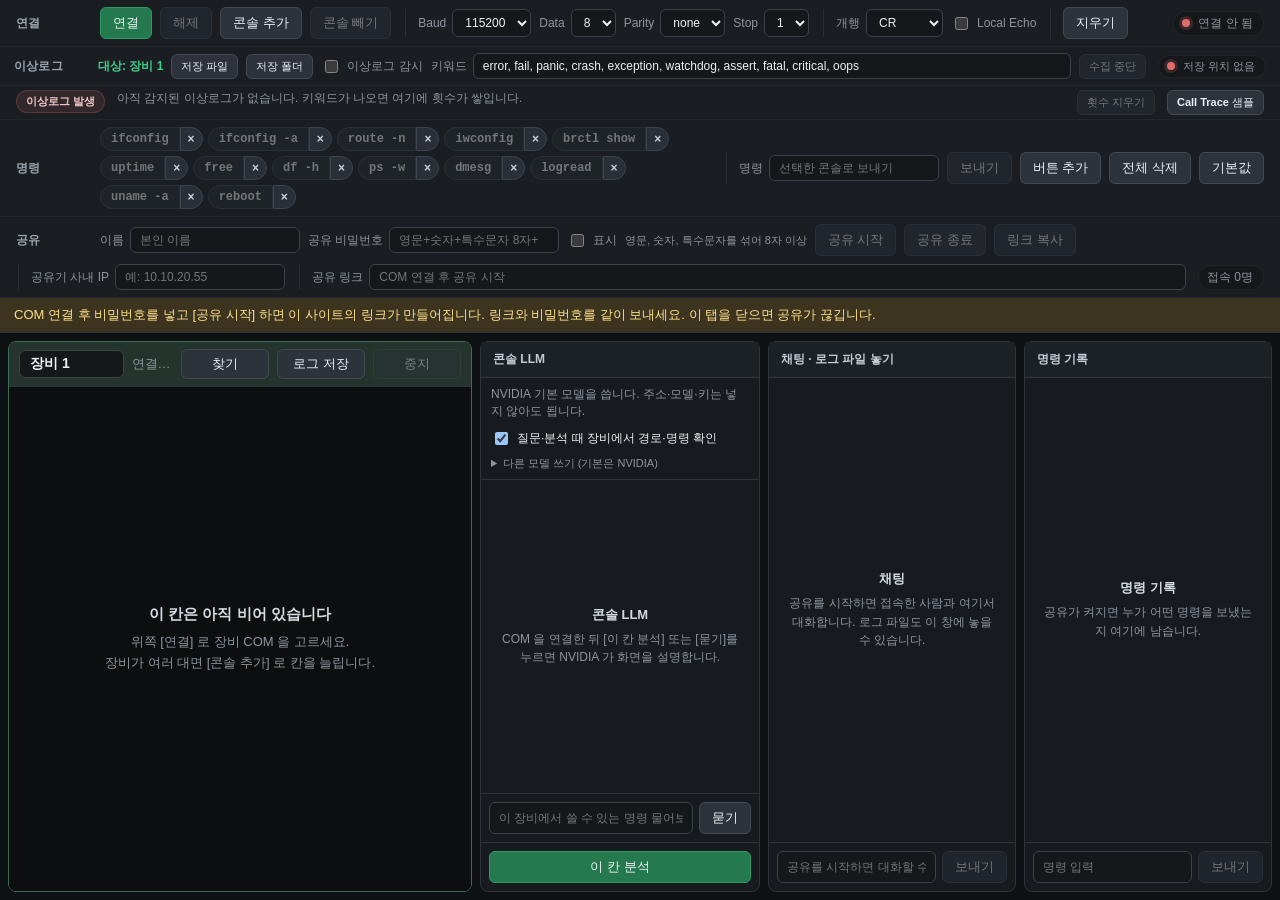
==== commit ca906845: "Post LLM requests to the current workers.dev origin instead of a blocked iframe. Co-authored-by: Cur" ====
--- a/index.html
+++ b/index.html
@@ -373,7 +373,7 @@
     <script src="./src/console-find.js?v=20260901m"></script>
     <script src="./src/session-log.js?v=20261030h"></script>
     <script src="./src/dut-probe.js?v=20261113a"></script>
-    <script src="./src/llm-analyze.js?v=20261117a"></script>
+    <script src="./src/llm-analyze.js?v=20261117f"></script>
     <script src="./src/console-pane.js?v=20261113a"></script>
     <script src="./src/panel-resize.js?v=20261113a"></script>
     <script src="./src/main.js?v=20261113e"></script>
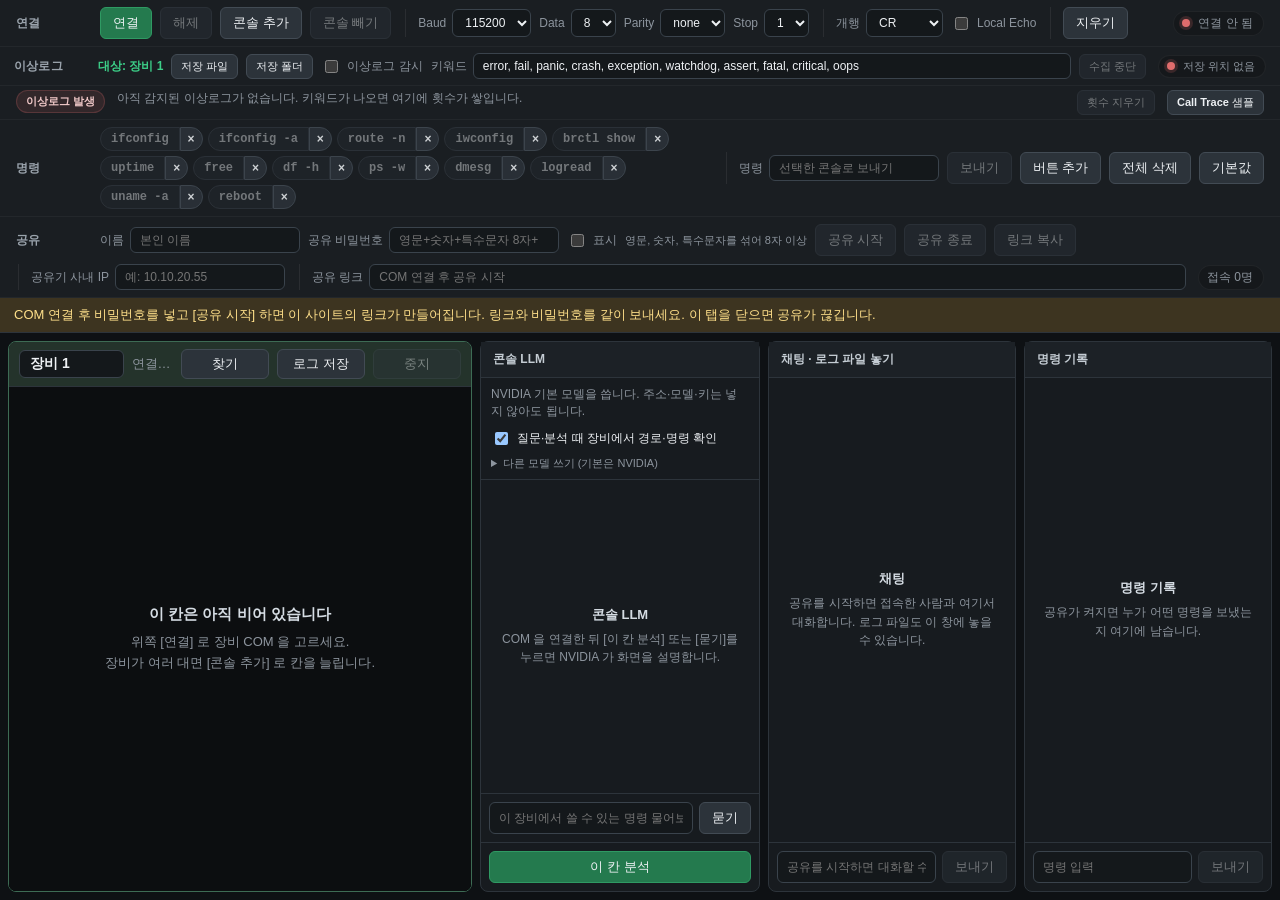
==== commit 9d963962: "Fix the Cloudflare Worker subdomain from grainz01 to grains01. Co-authored-by: Cursor <cursoragent@c" ====
--- a/index.html
+++ b/index.html
@@ -373,7 +373,7 @@
     <script src="./src/console-find.js?v=20260901m"></script>
     <script src="./src/session-log.js?v=20261030h"></script>
     <script src="./src/dut-probe.js?v=20261113a"></script>
-    <script src="./src/llm-analyze.js?v=20261117f"></script>
+    <script src="./src/llm-analyze.js?v=20261117g"></script>
     <script src="./src/console-pane.js?v=20261113a"></script>
     <script src="./src/panel-resize.js?v=20261113a"></script>
     <script src="./src/main.js?v=20261113e"></script>
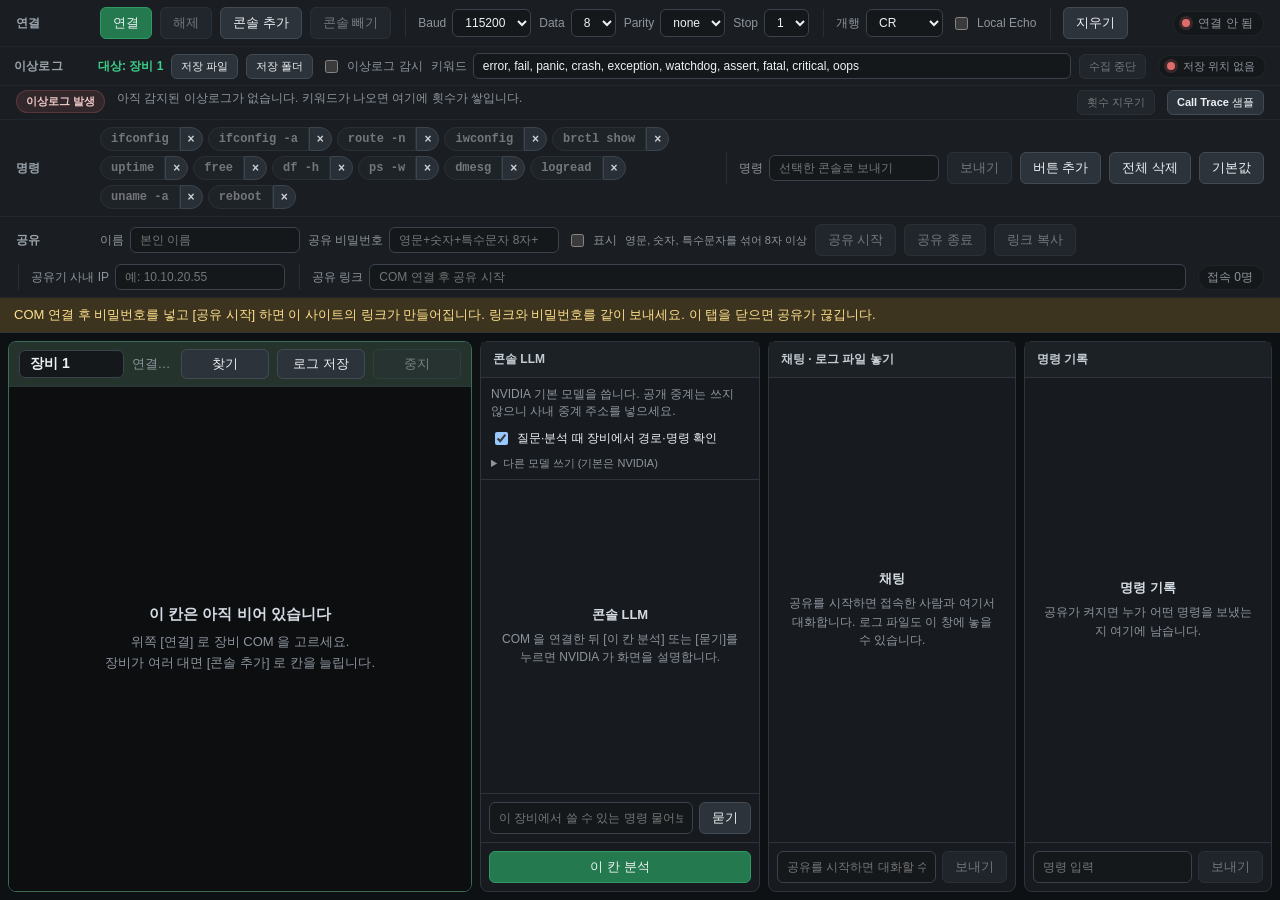
==== commit 4fb31ba0: "Stop using the public Cloudflare LLM Worker and public TURN. Co-authored-by: Cursor <cursoragent@cur" ====
--- a/index.html
+++ b/index.html
@@ -242,8 +242,8 @@
             <details class="llm-api-details">
               <summary>다른 모델 쓰기 (기본은 NVIDIA)</summary>
               <p class="llm-trial-note">
-                시험자는 비워 두세요. 주소·모델은 NVIDIA 기본값입니다.
-                API 키는 페이지에 넣지 않고 Cloudflare Worker 비밀값으로 둡니다.
+                주소·모델은 NVIDIA 기본값입니다.
+                공개 Cloudflare Worker 는 쓰지 않습니다. 사내 중계 주소 또는 본인 API 키를 넣으세요.
               </p>
               <label>
                 API 주소
@@ -271,7 +271,7 @@
                   id="txt-llm-proxy"
                   type="text"
                   spellcheck="false"
-                  placeholder="https://이름.workers.dev"
+                  placeholder="사내 중계 주소"
                   autocomplete="off"
                 />
               </label>
@@ -281,7 +281,7 @@
                   id="txt-llm-key"
                   type="password"
                   spellcheck="false"
-                  placeholder="비워 두면 기본 키"
+                  placeholder="직접 호출할 때만"
                   autocomplete="off"
                 />
               </label>
@@ -369,13 +369,13 @@
     <script src="./src/commands.js?v=20261030f"></script>
     <script src="./src/log-view.js?v=20261002c"></script>
     <script src="./vendor/peerjs.min.js"></script>
-    <script src="./src/share.js?v=20261111d"></script>
+    <script src="./src/share.js?v=20261118a"></script>
     <script src="./src/console-find.js?v=20260901m"></script>
     <script src="./src/session-log.js?v=20261030h"></script>
     <script src="./src/dut-probe.js?v=20261113a"></script>
-    <script src="./src/llm-analyze.js?v=20261117g"></script>
+    <script src="./src/llm-analyze.js?v=20261118a"></script>
     <script src="./src/console-pane.js?v=20261113a"></script>
     <script src="./src/panel-resize.js?v=20261113a"></script>
-    <script src="./src/main.js?v=20261113e"></script>
+    <script src="./src/main.js?v=20261118a"></script>
   </body>
 </html>
